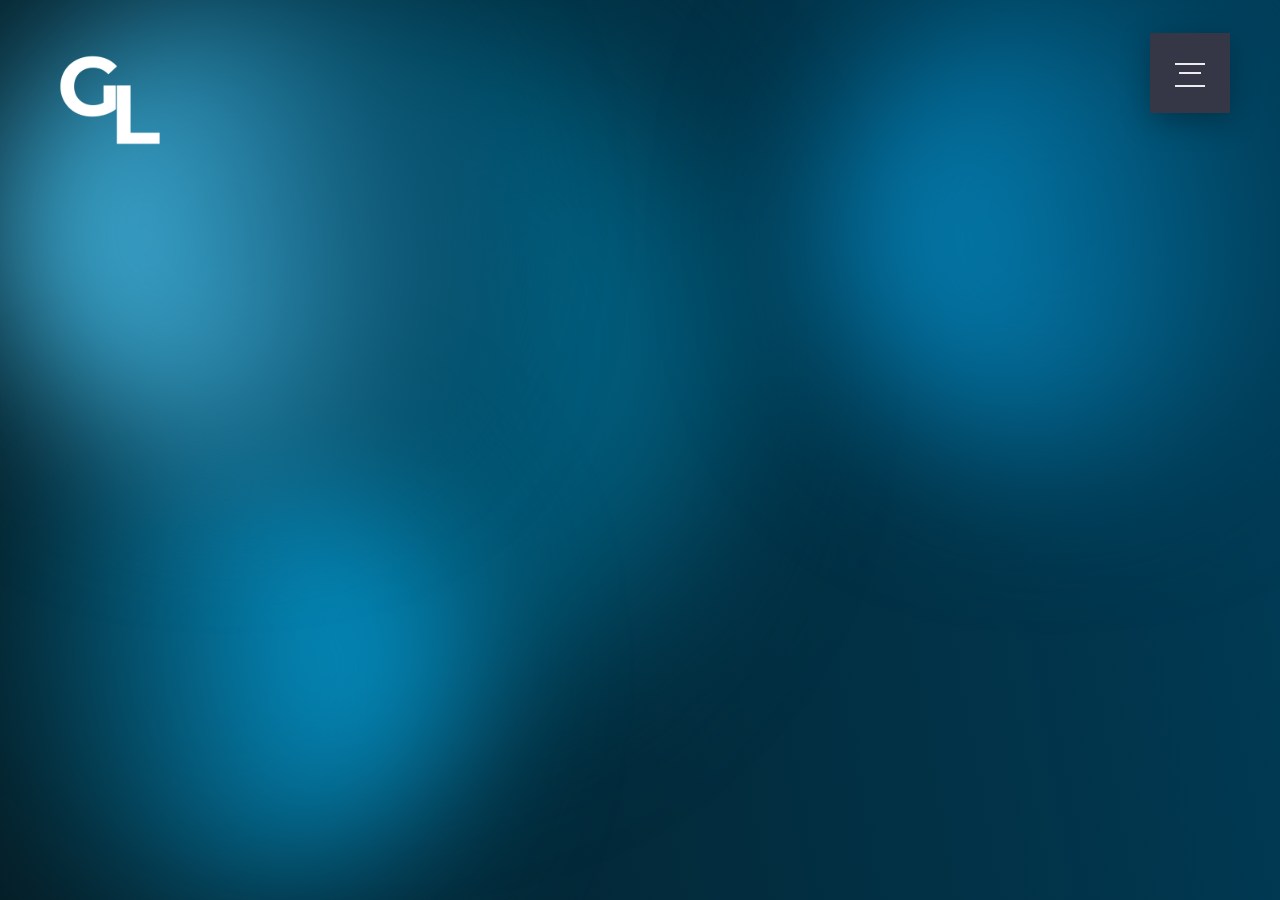
==== index.html @ 8b214f13 "update #2" ====
<!DOCTYPE html>
<html lang="fr">
<head>
    <meta charset="UTF-8">
    <meta name="viewport" content="width=device-width, initial-scale=1.0">
    <link rel="stylesheet" href="style.css">
    <title>Portfolio - Guillaume LISSE</title>
</head>
<body>

    <a href="index.html" class="logo">
		<img id="logo-image" src="images/logo_blanc.png" alt="logo-blanc">
	</a>

  	<input class="menu-icon" type="checkbox" id="menu-icon" name="menu-icon"/>
  	<label for="menu-icon"></label>
  	<nav class="nav"> 		
  		<ul class="pt-5">
  			<li><a href="#" data-text="Présentation">Présentation</a></li>
  			<li><a href="#">Formation</a></li>
  			<li><a href="#">Compétences</a></li>
  			<li><a href="#">Projets et Expéreinces professionnelles</a></li>
  			<li><a href="#">CV</a></li>
  			<li><a href="#">Contact</a></li>
  		</ul>
  	</nav>
    
    <section id="up"></section>
    <section id="down"></section>
    <section id="left"></section>
    <section id="right"></section>

    <script src="script.js"></script>
</body>
</html>
---- style.css ----
@import url('https://fonts.googleapis.com/css2?family=Montserrat:wght@300;400;500;600;700;800;900&display=swap');

body{
    margin: 0;
    padding: 0;
    height: 100vh;
    background: linear-gradient(80deg, #051c24, #003c57) no-repeat fixed;
    overflow-x: hidden;
    font-family: 'poppins', sans-serif;
}

.portfolio-titre{
    position: relative;
    color: #ffffff;
    z-index: 1;
    margin-left: 20px;
}

#up{
    position: absolute;
    height: 80vmin;
    width: 80vmin;
    border-radius: 50%;
    background: linear-gradient(80deg, #051c24, #007198);
    filter: blur(80px);
    animation: down 30s infinite; 
}

#down{
    position: absolute;
    right: 0;
    height: 50vmin;
    width: 50vmin;
    border-radius: 50%;
    background: linear-gradient(80deg, #0594d0, #003c57);
    filter: blur(80px);
    animation: up 40s infinite; 
}

#left{
    position: absolute;
    bottom: 0px;
    height: 50vmin;
    width: 50vmin;
    border-radius: 50%;
    background: linear-gradient(80deg, #051c24, #04bbff);
    filter: blur(80px);
    animation: left 30s .1s infinite; 
}

#right{
    position: absolute;
    height: 50vmin;
    width: 50vmin;
    border-radius: 50%;
    background: linear-gradient(80deg, #55d2ff, #003c57);
    filter: blur(80px);
    animation: right 40s .5s infinite;
}

/* animation down */
@keyframes down {
    0%, 100% {
        top: 0px;
    }
    70%{
        top: calc(100% - 80vmin);
    }
}

/* animation up */
@keyframes up {
    0%, 100%{
        bottom: 0px;
    }
    70%{
        bottom: calc(100% - 50vmin);
    }
}

/* animation left */
@keyframes left {
    0%, 100%{
        left: 0px;
    }
    70%{
        left: calc(100% - 50vmin);
    }
}

/* animation :right */
@keyframes right {
    0%, 100%{
        right: 0px;
    }
    70%{
        right: calc(100% - 50vmin);
    }
}

/* menu */

[type="checkbox"]:checked,
[type="checkbox"]:not(:checked){
  position: absolute;
  left: -9999px;
}

.menu-icon:checked + label,
.menu-icon:not(:checked) + label{
  position: fixed;
  top: 63px;
  right: 75px;
  display: block;
  width: 30px;
  height: 30px;
  padding: 0;
  margin: 0;
  cursor: pointer;
  z-index: 10;
}

.menu-icon:checked + label:before,
.menu-icon:not(:checked) + label:before{
  position: absolute;
  content: '';
  display: block;
  width: 30px;
  height: 20px;
  z-index: 20;
  top: 0;
  left: 0;
  border-top: 2px solid #ececee;
  border-bottom: 2px solid #ececee;
  transition: border-width 100ms 1500ms ease, 
              top 100ms 1600ms cubic-bezier(0.23, 1, 0.32, 1),
              height 100ms 1600ms cubic-bezier(0.23, 1, 0.32, 1), 
              background-color 200ms ease,
              transform 200ms cubic-bezier(0.23, 1, 0.32, 1);
}

.menu-icon:checked + label:after,
.menu-icon:not(:checked) + label:after{
  position: absolute;
  content: '';
  display: block;
  width: 22px;
  height: 2px;
  z-index: 20;
  top: 10px;
  right: 4px;
  background-color: #ececee;
  margin-top: -1px;
  transition: width 100ms 1750ms ease, 
              right 100ms 1750ms ease,
              margin-top 100ms ease, 
              transform 200ms cubic-bezier(0.23, 1, 0.32, 1);
}

.menu-icon:checked + label:before{
  top: 10px;
  transform: rotate(45deg);
  height: 2px;
  background-color: #ececee;
  border-width: 0;
  transition: border-width 100ms 340ms ease, 
              top 100ms 300ms cubic-bezier(0.23, 1, 0.32, 1),
              height 100ms 300ms cubic-bezier(0.23, 1, 0.32, 1), 
              background-color 200ms 500ms ease,
              transform 200ms 1700ms cubic-bezier(0.23, 1, 0.32, 1);
}

.menu-icon:checked + label:after{
  width: 30px;
  margin-top: 0;
  right: 0;
  transform: rotate(-45deg);
  transition: width 100ms ease,
              right 100ms ease,  
              margin-top 100ms 500ms ease, 
              transform 200ms 1700ms cubic-bezier(0.23, 1, 0.32, 1);
}

.nav{
  position: fixed;
  top: 33px;
  right: 50px;
  display: block;
  width: 80px;
  height: 80px;
  padding: 0;
  margin: 0;
  z-index: 9;
  overflow: hidden;
  box-shadow: 0 8px 30px 0 rgba(0,0,0,0.3);
  background-color: #353746;
  animation: border-transform 7s linear infinite;
  transition: top 350ms 1100ms cubic-bezier(0.23, 1, 0.32, 1),  
              right 350ms 1100ms cubic-bezier(0.23, 1, 0.32, 1),
              transform 250ms 1100ms ease,
              width 650ms 400ms cubic-bezier(0.23, 1, 0.32, 1),
              height 650ms 400ms cubic-bezier(0.23, 1, 0.32, 1);
}

@keyframes border-transform{
    0%,100% { border-radius: 63% 37% 54% 46% / 55% 48% 52% 45%; } 
  14% { border-radius: 40% 60% 54% 46% / 49% 60% 40% 51%; } 
  28% { border-radius: 54% 46% 38% 62% / 49% 70% 30% 51%; } 
  42% { border-radius: 61% 39% 55% 45% / 61% 38% 62% 39%; } 
  56% { border-radius: 61% 39% 67% 33% / 70% 50% 50% 30%; } 
  70% { border-radius: 50% 50% 34% 66% / 56% 68% 32% 44%; } 
  84% { border-radius: 46% 54% 50% 50% / 35% 61% 39% 65%; } 
}

.menu-icon:checked ~ .nav {
  animation-play-state: paused;
  top: 50%;
  right: 50%;
  transform: translate(50%, -50%);
  width: 200%;
  height: 200%;
  transition: top 350ms 700ms cubic-bezier(0.23, 1, 0.32, 1),  
              right 350ms 700ms cubic-bezier(0.23, 1, 0.32, 1),
              transform 250ms 700ms ease,
              width 750ms 1000ms cubic-bezier(0.23, 1, 0.32, 1),
              height 750ms 1000ms cubic-bezier(0.23, 1, 0.32, 1);
}

.nav ul{
  position: relative;
  top: 50%;
  left: 0;
  display: block;
  width: 100%;
  padding: 0;
  margin: 0;
  z-index: 6;
  text-align: center;
  transform: translateY(-50%);
  list-style: none;
}

.nav ul li{
  position: relative;
  display: block;
  width: 100%;
  padding: 0;
  margin: 10px 0;
  text-align: center;
  list-style: none;
  pointer-events: none;
  opacity: 0;
  visibility: hidden;
  transform: translateY(30px);
  transition: all 250ms linear;
}

.nav ul li:nth-child(1){
  transition-delay: 300ms;
}

.nav ul li:nth-child(2){
  transition-delay: 250ms;
}

.nav ul li:nth-child(3){
  transition-delay: 200ms;
}

.nav ul li:nth-child(4){
  transition-delay: 150ms;
}

.nav ul li:nth-child(5){
    transition-delay: 100ms;
}

.nav ul li:nth-child(6){
    transition-delay: 50ms;
}

.nav ul li a{
  font-family: 'Montserrat', sans-serif;
  font-size: 5vh;
  text-decoration: none;
  text-transform: uppercase;
  line-height: 2em;
  font-weight: 800;
  display: inline-block;
  position: relative;
  color: #ececee;
  transition: all 300ms linear;
}

.nav ul li:hover a{
  text-decoration: none;
  color: #0594d0;
  text-shadow: 1px 1px 5px rgb(76, 184, 231);
}

.menu-icon:checked ~ .nav  ul li {
  pointer-events: auto;
  visibility: visible;
  opacity: 1;
  transform: translateY(0);
  transition: opacity 350ms ease,
              transform 250ms ease;
}

.menu-icon:checked ~ .nav ul li:nth-child(1){
  transition-delay: 1400ms;
}

.menu-icon:checked ~ .nav ul li:nth-child(2){
  transition-delay: 1480ms;
}

.menu-icon:checked ~ .nav ul li:nth-child(3){
  transition-delay: 1560ms;
}

.menu-icon:checked ~ .nav ul li:nth-child(4){
  transition-delay: 1640ms;
}

.menu-icon:checked ~ .nav ul li:nth-child(5){
    transition-delay: 1720ms;
}

.menu-icon:checked ~ .nav ul li:nth-child(6){
    transition-delay: 1800ms;
}

.logo {
	position: absolute;
	top: 50px;
	left: 50px;
	display: block;
	z-index: 11;
	transition: all 250ms linear;
    animation: floating 2s infinite linear;
}

.logo img {
    height: 100px;
    width: auto;
    display: block;
}

.logo img:hover {
    content: url(images/logo_blanc_neon.png); /* Ne fonctionne pas pour changer la source de l'image */
}

@keyframes floating {
    0%, 100%{
        top: 20px;
    }
    70%{
        top: 35px;
    }
}

@media screen and (max-width: 991px) {
  .menu-icon:checked + label,
  .menu-icon:not(:checked) + label{
    right: 55px;
  }
  .logo {
    left: 30px;
  }
  .nav{
    right: 30px;
  }
  .nav ul li a{
    font-size: 2vh;
  }
}
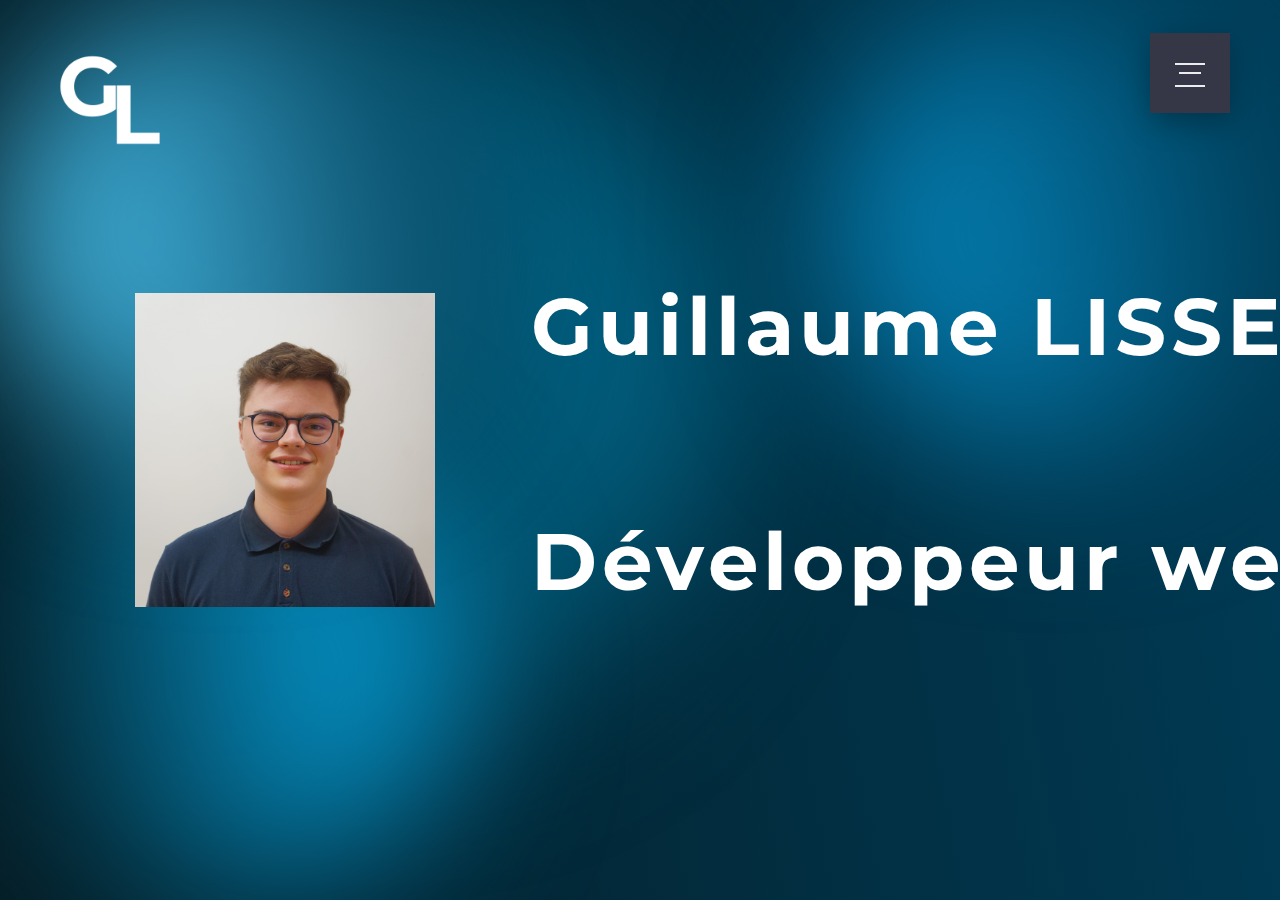
==== commit 63138cc9: "fin page accueil manque le responsive #14" ====
--- a/index.html
+++ b/index.html
@@ -4,6 +4,7 @@
     <meta charset="UTF-8">
     <meta name="viewport" content="width=device-width, initial-scale=1.0">
     <link rel="stylesheet" href="style.css">
+    <link rel="icon" href="images/logo_blanc.png">
     <title>Portfolio - Guillaume LISSE</title>
 </head>
 <body>
@@ -24,6 +25,14 @@
   			<li><a href="#">Contact</a></li>
   		</ul>
   	</nav>
+
+    <section class="accueil">
+        <img class="pp" src="images/pp.jpg" alt="pp">
+        <div class="accueil-content">
+            <h1 data-text="Guillaume LISSE">Guillaume LISSE</h1><br>
+            <h2 data-text="Développeur web">Développeur web</h2>
+        </div>
+    </section>
     
     <section id="up"></section>
     <section id="down"></section>
--- a/style.css
+++ b/style.css
@@ -338,7 +338,7 @@
 	display: block;
 	z-index: 11;
 	transition: all 250ms linear;
-    animation: floating 2s infinite linear;
+    animation: floating 3s infinite linear;
 }
 
 .logo img {
@@ -374,4 +374,90 @@
   .nav ul li a{
     font-size: 2vh;
   }
-}+}
+
+/* page accueil */
+
+.accueil{
+    position: absolute;
+    display: flex;
+    justify-content: space-around;
+    align-items: center;
+    height: 100vh;
+    width: 100%;
+    margin: 0 100px;
+    z-index: 1;
+}
+
+.accueil .pp{
+    width: 300px;
+    animation: border-transform 7s linear infinite;
+    transition: top 350ms 1100ms cubic-bezier(0.23, 1, 0.32, 1),  
+              right 350ms 1100ms cubic-bezier(0.23, 1, 0.32, 1),
+              transform 250ms 1100ms ease,
+              width 650ms 400ms cubic-bezier(0.23, 1, 0.32, 1),
+              height 650ms 400ms cubic-bezier(0.23, 1, 0.32, 1);
+}
+
+.accueil .accueil-content{
+    padding-left: 25px;
+}
+
+.accueil .accueil-content h1,
+.accueil .accueil-content h2{
+    position: relative;
+    font-family: 'Montserrat', sans-serif;
+    letter-spacing: 5px;
+    color: transparent;
+    font-size: 60pt;
+}
+
+.accueil .accueil-content h1::before{
+    content: attr(data-text);
+    position: absolute;
+    top: 0;
+    left: 0;
+    width: 100%;
+    height: 100%;
+    color: #ffffff;
+    overflow: hidden;
+    border-right: 1px solid #ffffff;
+    animation: type 3s steps(15);
+    white-space: nowrap;
+}
+
+.accueil .accueil-content h2::before{
+    content: attr(data-text);
+    position: absolute;
+    top: 0;
+    left: 0;
+    width: 100%;
+    height: 100%;
+    color: #ffffff;
+    overflow: hidden;
+    border-right: 1px solid #ffffff;
+    animation: type2 6s steps(15);
+    white-space: nowrap;
+}
+
+@keyframes type {
+    0%{
+        width: 0%;
+    }
+    100%{
+        width: 100%;
+    }
+}
+
+@keyframes type2 {
+    0%, 80%{
+        animation-play-state: paused;
+        width: 0%;
+    }/* 
+    30%{
+        width: 0%;
+    } */
+    100%{
+        width: 100%;
+    }
+}
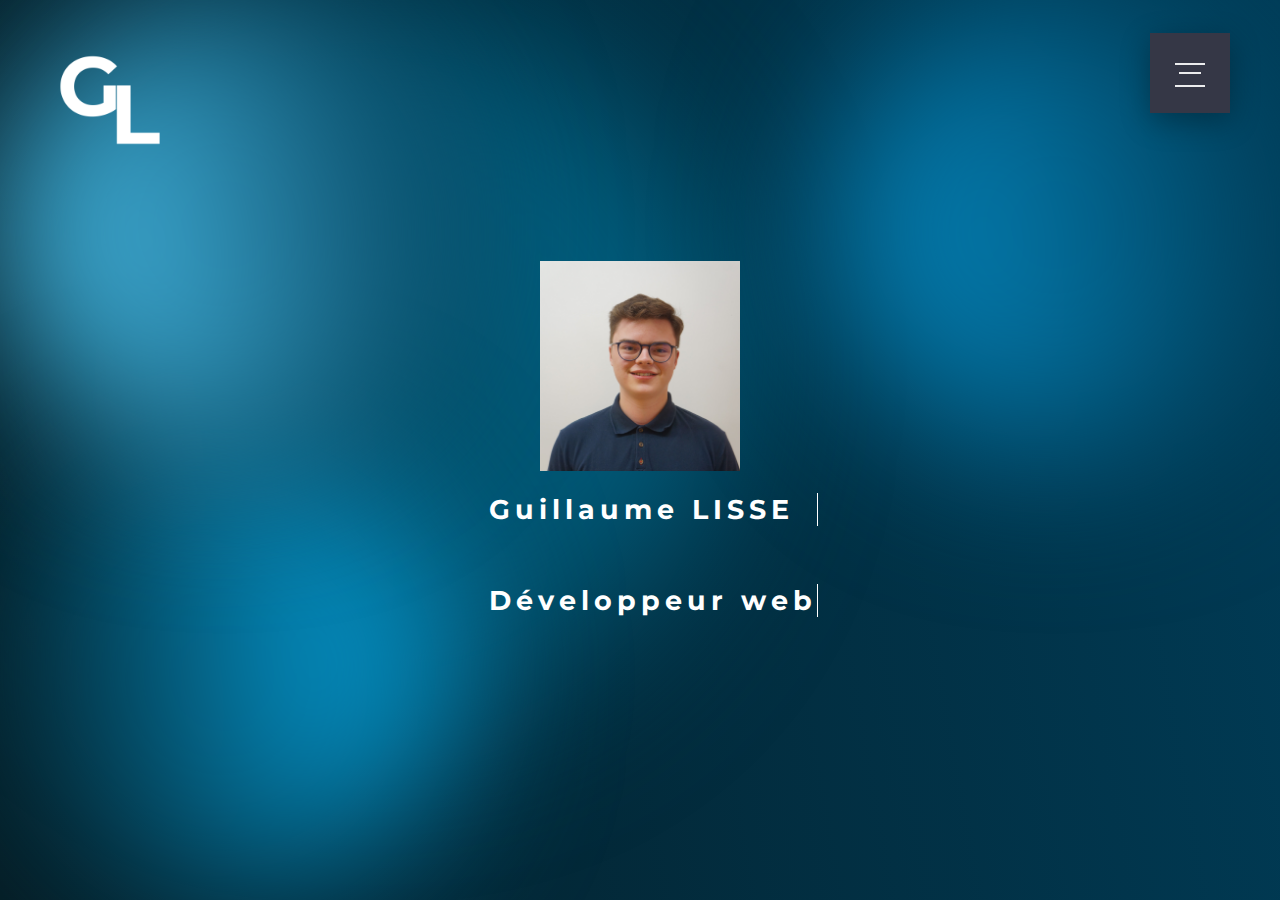
==== commit d6e66645: "responsive de la page d'accueil #14" ====
--- a/index.html
+++ b/index.html
@@ -5,6 +5,7 @@
     <meta name="viewport" content="width=device-width, initial-scale=1.0">
     <link rel="stylesheet" href="style.css">
     <link rel="icon" href="images/logo_blanc.png">
+    <link href="https://unpkg.com/aos@2.3.1/dist/aos.css" rel="stylesheet">
     <title>Portfolio - Guillaume LISSE</title>
 </head>
 <body>
@@ -26,8 +27,11 @@
   		</ul>
   	</nav>
 
+
     <section class="accueil">
-        <img class="pp" src="images/pp.jpg" alt="pp">
+        <div data-aos="fade-up">
+            <img class="pp" src="images/pp.jpg" alt="pp">
+        </div>
         <div class="accueil-content">
             <h1 data-text="Guillaume LISSE">Guillaume LISSE</h1><br>
             <h2 data-text="Développeur web">Développeur web</h2>
@@ -40,5 +44,9 @@
     <section id="right"></section>
 
     <script src="script.js"></script>
+    <script src="https://unpkg.com/aos@2.3.1/dist/aos.js"></script>
+    <script>
+        AOS.init();
+    </script>
 </body>
 </html>--- a/style.css
+++ b/style.css
@@ -461,3 +461,21 @@
         width: 100%;
     }
 }
+
+
+@media (max-width: 1540px) {
+  .accueil{
+    flex-direction: column;
+    justify-content: center;
+    margin: 0;
+  }
+
+  .accueil .pp{
+    width: 200px;
+  }
+
+  .accueil .accueil-content h1,
+  .accueil .accueil-content h2{
+    font-size: 20pt;
+  }
+}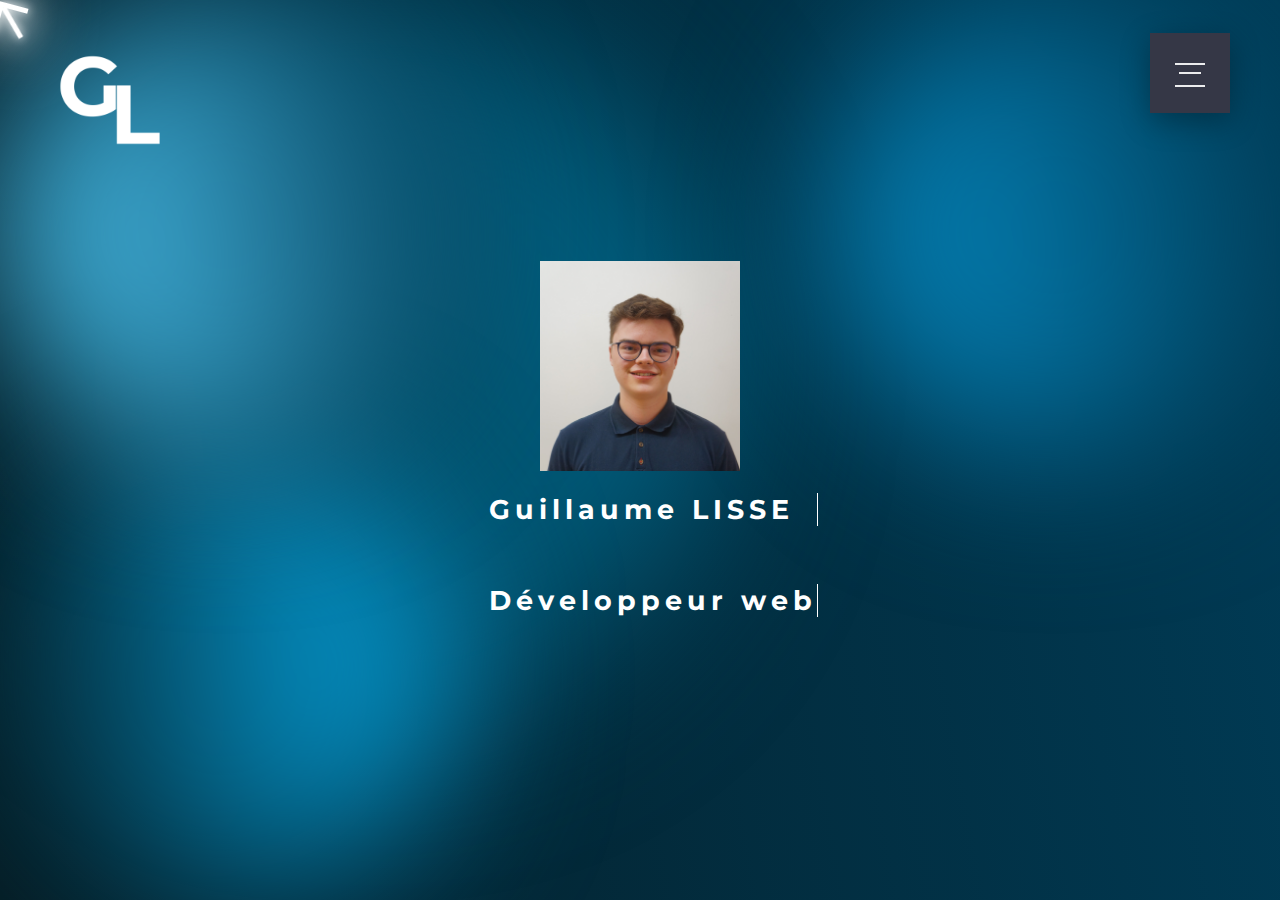
==== commit 09eecc39: "ajout de la page de presentation #3" ====
--- a/index.html
+++ b/index.html
@@ -10,6 +10,8 @@
 </head>
 <body>
 
+    <div id="cursor"></div>
+
     <a href="index.html" class="logo">
 		<img id="logo-image" src="images/logo_blanc.png" alt="logo-blanc">
 	</a>
@@ -18,8 +20,7 @@
   	<label for="menu-icon"></label>
   	<nav class="nav"> 		
   		<ul class="pt-5">
-  			<li><a href="#" data-text="Présentation">Présentation</a></li>
-  			<li><a href="#">Formation</a></li>
+  			<li><a href="pages/presentation.html">Présentation</a></li>
   			<li><a href="#">Compétences</a></li>
   			<li><a href="#">Projets et Expéreinces professionnelles</a></li>
   			<li><a href="#">CV</a></li>
--- a/style.css
+++ b/style.css
@@ -7,6 +7,11 @@
     background: linear-gradient(80deg, #051c24, #003c57) no-repeat fixed;
     overflow-x: hidden;
     font-family: 'poppins', sans-serif;
+    cursor: none;
+}
+
+a{
+  cursor: none;
 }
 
 .portfolio-titre{
@@ -116,7 +121,7 @@
   height: 30px;
   padding: 0;
   margin: 0;
-  cursor: pointer;
+  cursor: none;
   z-index: 10;
 }
 
@@ -463,6 +468,115 @@
 }
 
 
+/* curseur personnalisé */
+
+#cursor{
+  position: fixed;
+  width: 25px;
+  height: 25px;
+  border-top: 5px solid #ffffff;
+  border-left: 5px solid #ffffff;
+  transform-origin: top;
+  transform: translate(-1px, 5px) rotate(15deg) scale(0);
+  transition: transform .1s;
+  pointer-events: none;
+  filter: drop-shadow(0 0 5px #ffffff) 
+            drop-shadow(0 0 15px #ffffff) 
+            drop-shadow(0 0 30px #ffffff);
+  z-index: 10;
+}
+
+#cursor::before{
+  content: '';
+  position: absolute;
+  left: -2.5px;
+  width: 5px;
+  height: 35px;
+  background: #ffffff;
+  transform-origin: top;
+  transform: rotate(315deg);
+}
+
+body:hover #cursor{
+  transform: translate(-1px, 5px) rotate(15deg) scale(1);
+}
+
+.presentation{
+  position: absolute;
+  display: flex;
+  flex-direction: column;
+  justify-content: center;
+  align-items: center;
+  height: 100vh;
+  margin: 0 100px;
+  z-index: 1;
+}
+
+.presentation p{
+  color: #ffffff;
+}
+
+.presentation .pyramide{
+  position: relative;
+  width: 300px;
+  height: 300px;
+  transform-style: preserve-3d;
+  animation: triangle3D 25s linear infinite;
+}
+
+.presentation .pyramide .shadowGlow{
+  position: absolute;
+  top: 0;
+  left: 0;
+  width: 100%;
+  height: 100%;
+  background-color: #ffffff;
+  transform: rotateX(90deg) translateZ(-250px);
+  filter: blur(20px);
+}
+
+.presentation .pyramide div{
+  position: absolute;
+  top: 0;
+  left: 0;
+  width: 100%;
+  height: 100%;
+  transform-style: preserve-3d;
+}
+
+.presentation .pyramide div span{
+  position: absolute;
+  top: 0;
+  left: 0;
+  width: 100%;
+  height: 100%;
+  background: linear-gradient(#051c24, #04bbff);
+  clip-path: polygon(50% 0%, 0% 100%, 100% 100%);
+  transform: rotateY(calc(90deg * var(--i))) 
+            translateZ(150px) rotateX(30deg);
+  transform-origin: bottom;
+  display: flex;
+  justify-content: center;
+  align-items: center;
+  transform-style: preserve-3d;
+}
+
+.presentation .pyramide div span h2{
+  position: absolute;
+  margin-bottom: -20px;
+  font-size: 2.5em;
+  color: #ffffff;
+}
+
+@keyframes triangle3D {
+  0%{
+    transform: rotateX(-30deg) rotateY(0deg);
+  }
+  100%{
+    transform: rotateX(-30deg) rotateY(360deg);
+  }
+}
+
 @media (max-width: 1540px) {
   .accueil{
     flex-direction: column;
@@ -478,4 +592,9 @@
   .accueil .accueil-content h2{
     font-size: 20pt;
   }
+
+  .presentation{
+    margin-top: 150px;
+    margin-bottom: 550px;
+  }
 }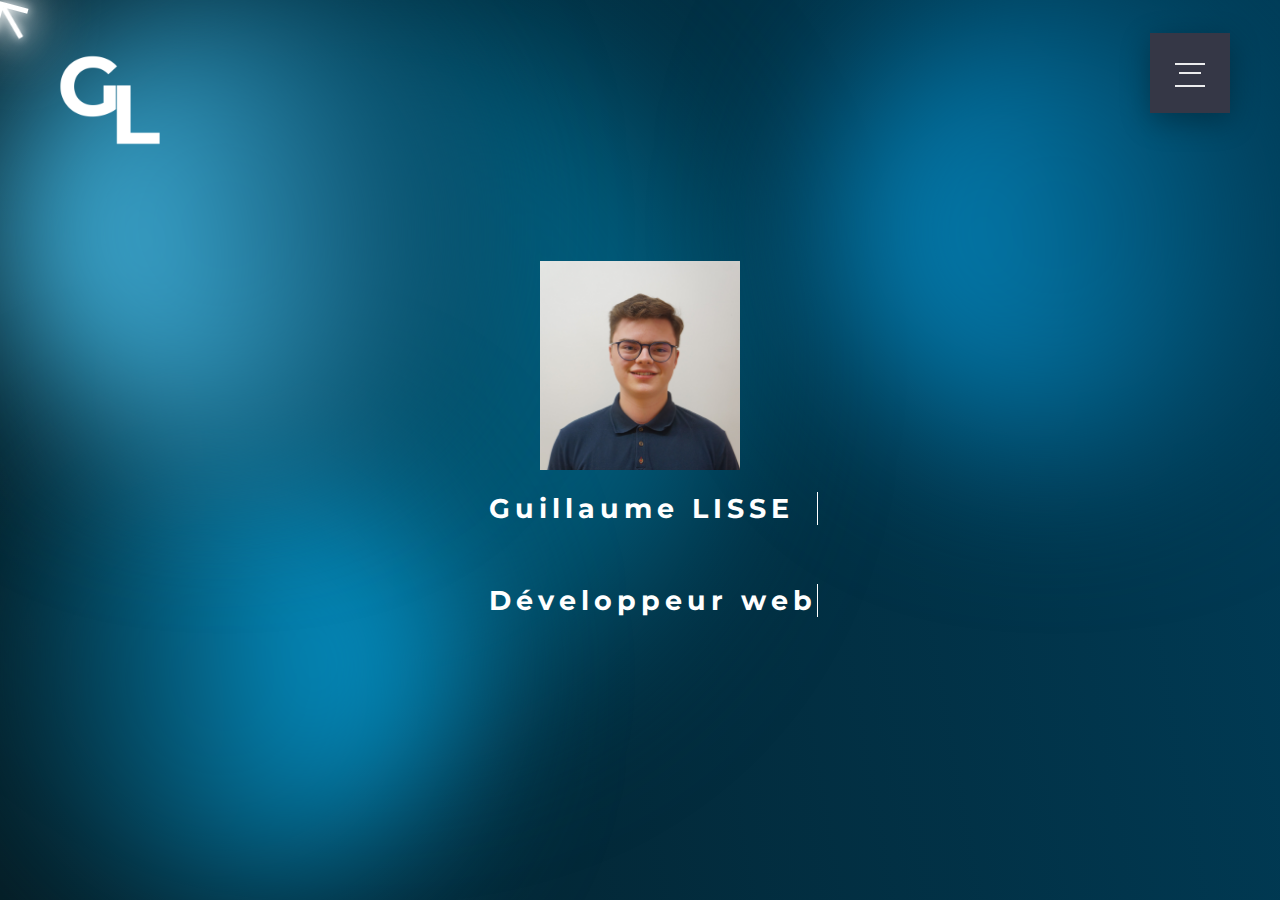
==== commit 9af64e84: "ajout de la pages projets et exp pro #6" ====
--- a/index.html
+++ b/index.html
@@ -21,9 +21,9 @@
   	<nav class="nav"> 		
   		<ul class="pt-5">
   			<li><a href="pages/presentation.html">Présentation</a></li>
-  			<li><a href="#">Compétences</a></li>
-  			<li><a href="#">Projets et Expéreinces professionnelles</a></li>
-  			<li><a href="#">CV</a></li>
+  			<li><a href="pages/competences.html">Compétences</a></li>
+  			<li><a href="pages/projets.html">Projets et Expéreinces professionnelles</a></li>
+  			<li><a href="CV_Guillaume_Lisse.pdf" download>CV</a></li>
   			<li><a href="#">Contact</a></li>
   		</ul>
   	</nav>
--- a/style.css
+++ b/style.css
@@ -6,7 +6,7 @@
     height: 100vh;
     background: linear-gradient(80deg, #051c24, #003c57) no-repeat fixed;
     overflow-x: hidden;
-    font-family: 'poppins', sans-serif;
+    font-family: 'Montserrat', sans-serif;
     cursor: none;
 }
 
@@ -597,4 +597,93 @@
     margin-top: 150px;
     margin-bottom: 550px;
   }
+}
+
+/* competences */
+
+.competences{
+  position: relative;
+  display: flex;
+  justify-content: center;
+  align-items: center;
+  min-height: 100vh;
+  gap: 30px;
+  z-index: 1;
+}
+
+
+.competences .box{
+  position: relative;
+  padding: 40px 0;
+  width: 240px;
+  display: flex;
+  justify-content: center;
+  align-items: center;
+  flex-direction: column;
+}
+
+.competences .box .circle{
+  position: relative;
+  width: 150px;
+  height: 150px;
+  background: conic-gradient(from 0deg, var(--clr) 0%, var(--clr) 0% var(--i), #333 var(--i), #333 100%);
+  border-radius: 50%;
+  display: flex;
+  justify-content: center;
+  align-items: center;
+}
+
+.competences .box .circle::before{
+  content: '';
+  position: absolute;
+  inset: 10px;
+  background: #003b57;
+  border-radius: 50%;
+}
+
+.competences .box h2{
+  position: relative;
+  text-align: center;
+  font-size: 2.5em;
+  color: #ffffff;
+  font-weight: 600;
+}
+
+.competences .box h2 small{
+  font-size: 0.5em;
+  font-weight: 300;
+}
+
+.competences .box h3{
+  color: #ffffff;
+  margin-top: 20px;
+  letter-spacing: 0.1em;
+}
+
+@media (max-width: 1040px) {
+  .competences{
+    flex-direction: column;
+  }
+}
+
+/* projets */
+
+.projets{
+  position: relative;
+  font-family: 'Montserrat', sans-serif;
+  color: #ffffff;
+  line-height: 1.5em;
+  margin: 0 100px;
+  min-height: 100vh;
+  display: flex;
+  flex-direction: column;
+  justify-content: center;
+  align-items: center;
+  z-index: 1;
+}
+
+@media (max-width: 1300px) {
+  .projets{
+    margin: 150px 20px 0 20px;
+  }
 }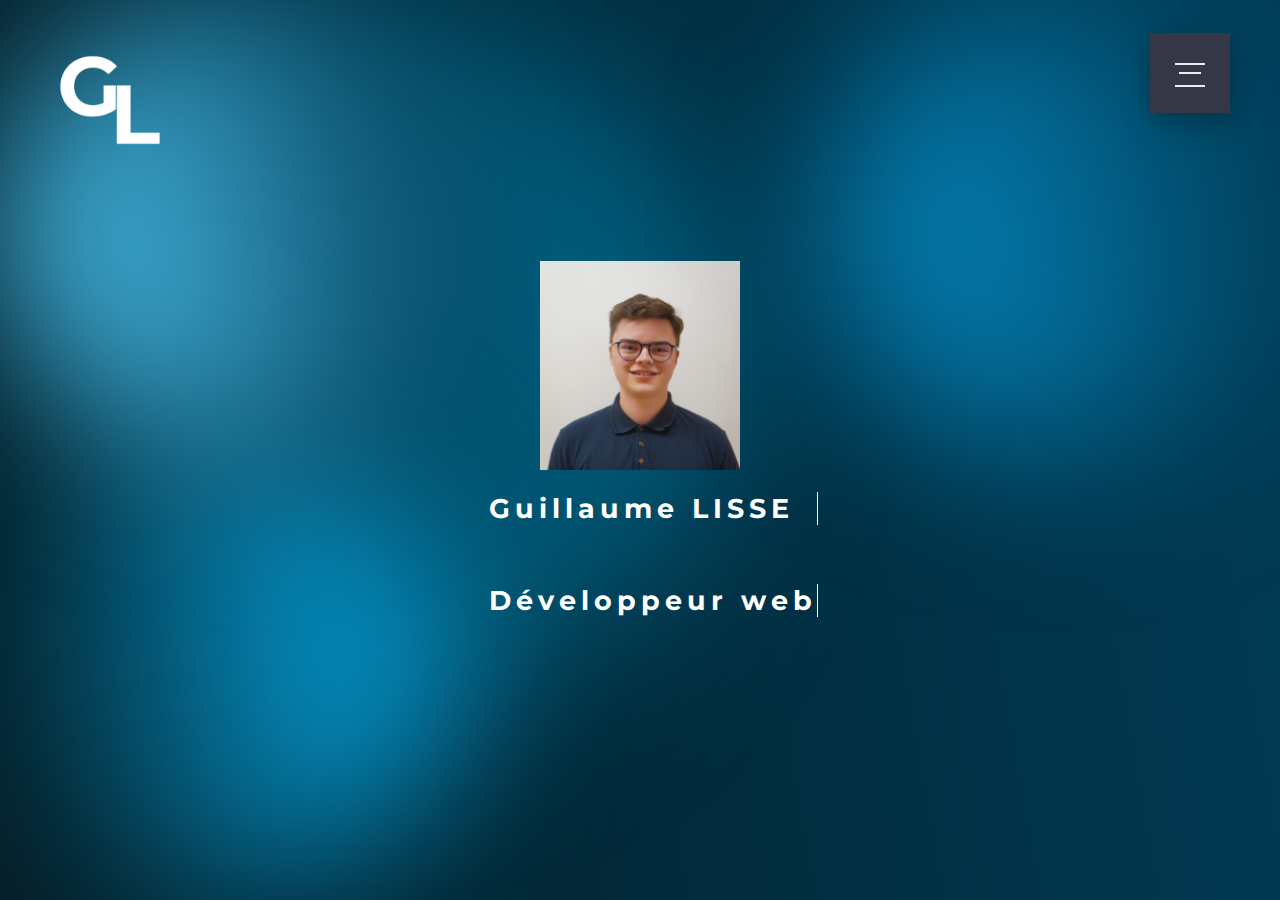
==== commit 0f8574c3: "ajout page contact + corrections #7" ====
--- a/index.html
+++ b/index.html
@@ -9,8 +9,6 @@
     <title>Portfolio - Guillaume LISSE</title>
 </head>
 <body>
-
-    <div id="cursor"></div>
 
     <a href="index.html" class="logo">
 		<img id="logo-image" src="images/logo_blanc.png" alt="logo-blanc">
@@ -24,7 +22,7 @@
   			<li><a href="pages/competences.html">Compétences</a></li>
   			<li><a href="pages/projets.html">Projets et Expéreinces professionnelles</a></li>
   			<li><a href="CV_Guillaume_Lisse.pdf" download>CV</a></li>
-  			<li><a href="#">Contact</a></li>
+  			<li><a href="pages/contact.html">Contact</a></li>
   		</ul>
   	</nav>
 
--- a/style.css
+++ b/style.css
@@ -7,11 +7,6 @@
     background: linear-gradient(80deg, #051c24, #003c57) no-repeat fixed;
     overflow-x: hidden;
     font-family: 'Montserrat', sans-serif;
-    cursor: none;
-}
-
-a{
-  cursor: none;
 }
 
 .portfolio-titre{
@@ -121,7 +116,7 @@
   height: 30px;
   padding: 0;
   margin: 0;
-  cursor: none;
+  cursor: pointer;
   z-index: 10;
 }
 
@@ -467,39 +462,7 @@
     }
 }
 
-
-/* curseur personnalisé */
-
-#cursor{
-  position: fixed;
-  width: 25px;
-  height: 25px;
-  border-top: 5px solid #ffffff;
-  border-left: 5px solid #ffffff;
-  transform-origin: top;
-  transform: translate(-1px, 5px) rotate(15deg) scale(0);
-  transition: transform .1s;
-  pointer-events: none;
-  filter: drop-shadow(0 0 5px #ffffff) 
-            drop-shadow(0 0 15px #ffffff) 
-            drop-shadow(0 0 30px #ffffff);
-  z-index: 10;
-}
-
-#cursor::before{
-  content: '';
-  position: absolute;
-  left: -2.5px;
-  width: 5px;
-  height: 35px;
-  background: #ffffff;
-  transform-origin: top;
-  transform: rotate(315deg);
-}
-
-body:hover #cursor{
-  transform: translate(-1px, 5px) rotate(15deg) scale(1);
-}
+/* presentation */
 
 .presentation{
   position: absolute;
@@ -686,4 +649,36 @@
   .projets{
     margin: 150px 20px 0 20px;
   }
+}
+
+/* contact */
+
+.contact{
+  position: relative;
+  min-height: 100vh;
+  display: flex;
+  justify-content: space-around;
+  align-items: center;
+  color: #ffffff;
+  font-size: 2em;
+  z-index: 1;
+}
+
+.contact h1 b a{
+  color: #ffffff;
+  text-decoration: none;
+}
+
+.contact h1 b a:hover{
+  background-color: #ffffff;
+  color: #051c24;
+  border-radius: 10px;
+  transition: .2s linear;
+}
+
+@media (max-width: 1300px) {
+  .contact{
+    flex-direction: column;
+    font-size: 1.2em;
+  }
 }